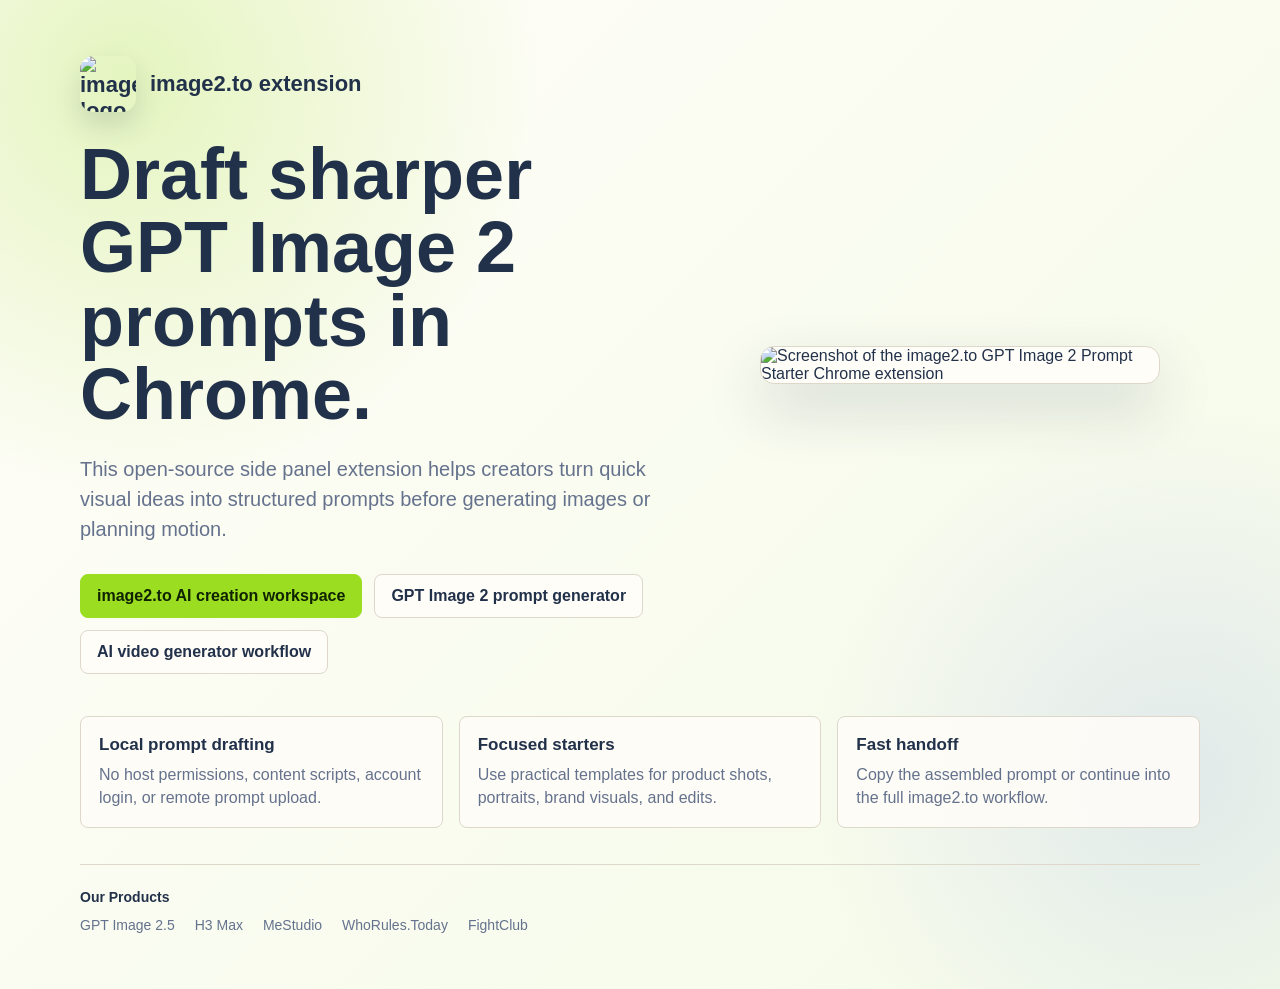
==== docs/index.html @ 69c2fd68 "Add product homepage links to landing page footer" ====
<!doctype html>
<html lang="en">
  <head>
    <meta charset="utf-8" />
    <meta name="viewport" content="width=device-width, initial-scale=1" />
    <title>image2.to GPT Image 2 Prompt Starter</title>
    <meta
      name="description"
      content="Open-source Chrome extension for drafting GPT Image 2 prompts for image2.to."
    />
    <style>
      :root {
        color-scheme: light;
        --bg: #fff9ef;
        --panel: #fffdf8;
        --border: #ddd8ca;
        --text: #22314a;
        --muted: #65728d;
        --primary: #9bdd21;
        --primary-strong: #78ab18;
      }

      * {
        box-sizing: border-box;
      }

      body {
        margin: 0;
        min-height: 100vh;
        background:
          radial-gradient(circle at 10% 8%, rgba(155, 221, 33, 0.26), transparent 28%),
          radial-gradient(circle at 92% 78%, rgba(102, 126, 234, 0.14), transparent 26%),
          linear-gradient(135deg, #fffdf8, #f4fbe8);
        color: var(--text);
        font-family: -apple-system, BlinkMacSystemFont, "Segoe UI", sans-serif;
      }

      main {
        width: min(1120px, calc(100% - 40px));
        margin: 0 auto;
        padding: 56px 0;
      }

      .hero {
        display: grid;
        grid-template-columns: minmax(0, 1fr) minmax(320px, 480px);
        gap: 44px;
        align-items: center;
      }

      .brand {
        display: flex;
        align-items: center;
        gap: 14px;
        margin-bottom: 26px;
        font-weight: 800;
        font-size: 22px;
      }

      .brand img {
        width: 56px;
        height: 56px;
        border-radius: 14px;
        box-shadow: 0 14px 28px rgba(34, 49, 74, 0.14);
      }

      h1 {
        margin: 0;
        max-width: 680px;
        font-size: clamp(40px, 7vw, 72px);
        line-height: 1.02;
        letter-spacing: 0;
      }

      .lead {
        max-width: 640px;
        margin: 22px 0 0;
        color: var(--muted);
        font-size: 20px;
        line-height: 1.5;
      }

      .links {
        display: flex;
        flex-wrap: wrap;
        gap: 12px;
        margin-top: 30px;
      }

      .links a {
        display: inline-flex;
        min-height: 44px;
        align-items: center;
        border-radius: 8px;
        padding: 0 16px;
        border: 1px solid var(--border);
        background: var(--panel);
        color: var(--text);
        font-weight: 700;
        text-decoration: none;
      }

      .links a:first-child {
        border-color: var(--primary);
        background: var(--primary);
        color: #102300;
      }

      .links a:hover {
        border-color: var(--primary-strong);
      }

      .preview {
        overflow: hidden;
        border: 1px solid var(--border);
        border-radius: 14px;
        background: var(--panel);
        box-shadow: 0 24px 58px rgba(34, 49, 74, 0.18);
      }

      .preview img {
        display: block;
        width: 100%;
        height: auto;
      }

      .details {
        display: grid;
        grid-template-columns: repeat(3, minmax(0, 1fr));
        gap: 16px;
        margin-top: 42px;
      }

      .detail {
        border: 1px solid var(--border);
        border-radius: 8px;
        background: rgba(255, 253, 248, 0.86);
        padding: 18px;
      }

      .detail h2 {
        margin: 0 0 8px;
        font-size: 17px;
      }

      .detail p {
        margin: 0;
        color: var(--muted);
        line-height: 1.45;
      }

      footer {
        margin-top: 36px;
        padding-top: 24px;
        border-top: 1px solid var(--border);
        font-size: 14px;
      }

      footer h2 {
        margin: 0 0 12px;
        font-size: inherit;
        font-weight: 600;
      }

      footer ul {
        display: flex;
        flex-wrap: wrap;
        gap: 10px 20px;
        margin: 0;
        padding: 0;
        list-style: none;
      }

      footer a {
        color: var(--muted);
        text-decoration: none;
      }

      footer a:hover {
        text-decoration: underline;
      }

      @media (max-width: 820px) {
        main {
          width: min(100% - 28px, 680px);
          padding: 36px 0;
        }

        .hero,
        .details {
          grid-template-columns: 1fr;
        }
      }
    </style>
  </head>
  <body>
    <main>
      <section class="hero">
        <div>
          <div class="brand">
            <img
              src="https://raw.githubusercontent.com/VulcanEon/image2.to-extension/main/assets/logo.png"
              alt="image2.to logo"
            />
            <span>image2.to extension</span>
          </div>
          <h1>Draft sharper GPT Image 2 prompts in Chrome.</h1>
          <p class="lead">
            This open-source side panel extension helps creators turn quick visual ideas into
            structured prompts before generating images or planning motion.
          </p>
          <nav class="links" aria-label="Related image2.to links">
            <a href="https://image2.to">image2.to AI creation workspace</a>
            <a href="https://image2.to/gpt-image-2">GPT Image 2 prompt generator</a>
            <a href="https://image2.to/ai-video-generator">AI video generator workflow</a>
          </nav>
        </div>
        <figure class="preview">
          <img
            src="https://raw.githubusercontent.com/VulcanEon/image2.to-extension/main/assets/store/popup-screenshot-filled.png"
            alt="Screenshot of the image2.to GPT Image 2 Prompt Starter Chrome extension"
          />
        </figure>
      </section>

      <section class="details" aria-label="Extension highlights">
        <article class="detail">
          <h2>Local prompt drafting</h2>
          <p>No host permissions, content scripts, account login, or remote prompt upload.</p>
        </article>
        <article class="detail">
          <h2>Focused starters</h2>
          <p>Use practical templates for product shots, portraits, brand visuals, and edits.</p>
        </article>
        <article class="detail">
          <h2>Fast handoff</h2>
          <p>Copy the assembled prompt or continue into the full image2.to workflow.</p>
        </article>
      </section>
      <footer data-home-product-links>
        <h2>Our Products</h2>
        <ul>
          <li><a href="https://gptimage25.ai/">GPT Image 2.5</a></li>
          <li><a href="https://h3max.io/">H3 Max</a></li>
          <li><a href="https://mestudio.ai/">MeStudio</a></li>
          <li><a href="https://whorules.today/">WhoRules.Today</a></li>
          <li><a href="https://fightclub.live/">FightClub</a></li>
        </ul>
      </footer>
    </main>
  </body>
</html>
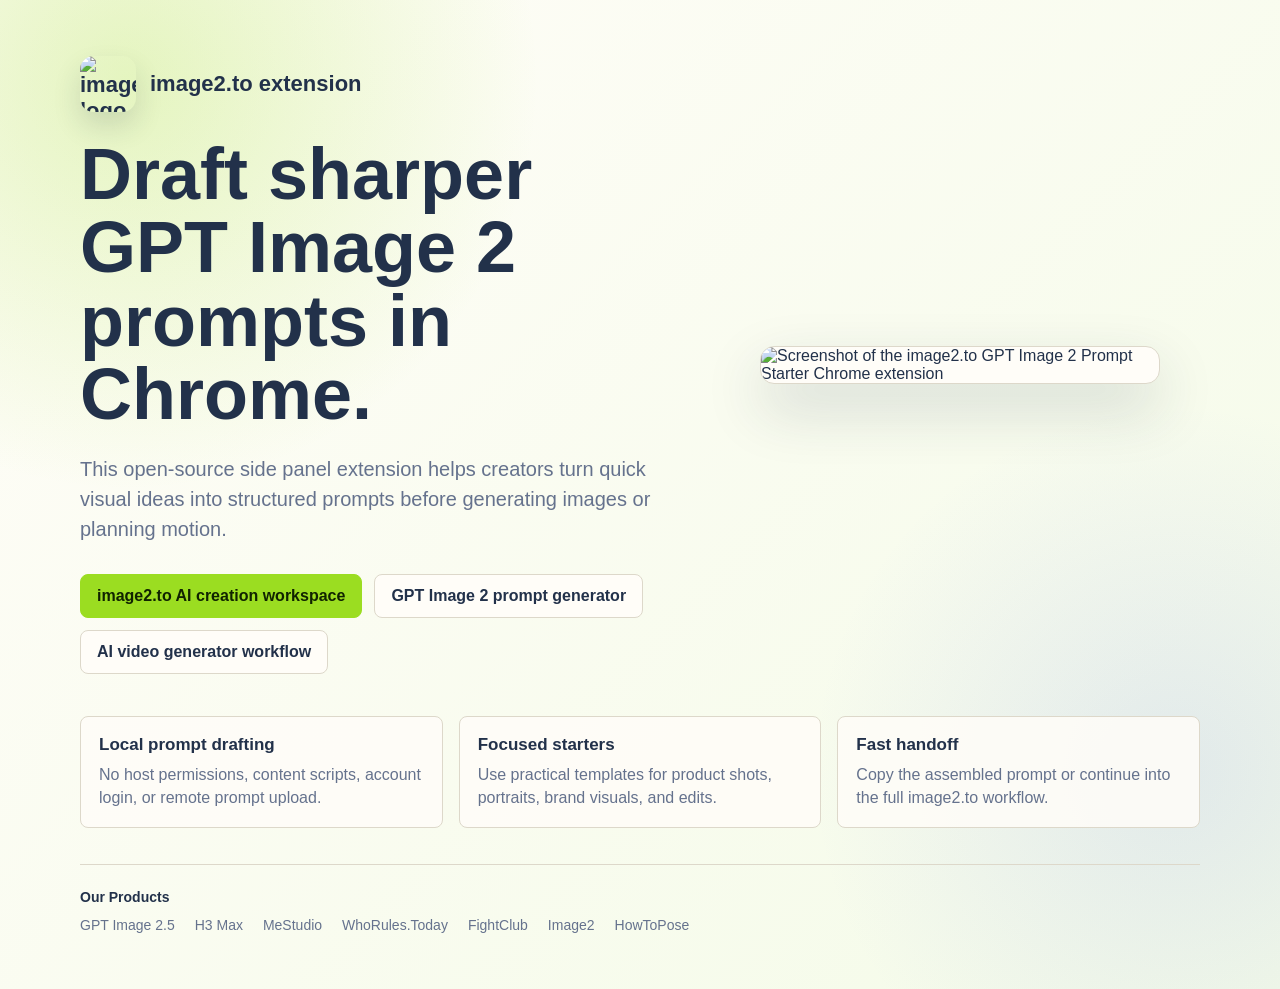
==== commit 2d39c6cb: "Add Image2 and HowToPose homepage links" ====
--- a/docs/index.html
+++ b/docs/index.html
@@ -245,6 +245,8 @@
           <li><a href="https://mestudio.ai/">MeStudio</a></li>
           <li><a href="https://whorules.today/">WhoRules.Today</a></li>
           <li><a href="https://fightclub.live/">FightClub</a></li>
+          <li><a href="https://image2.to/">Image2</a></li>
+          <li><a href="https://howtopose.ai/">HowToPose</a></li>
         </ul>
       </footer>
     </main>
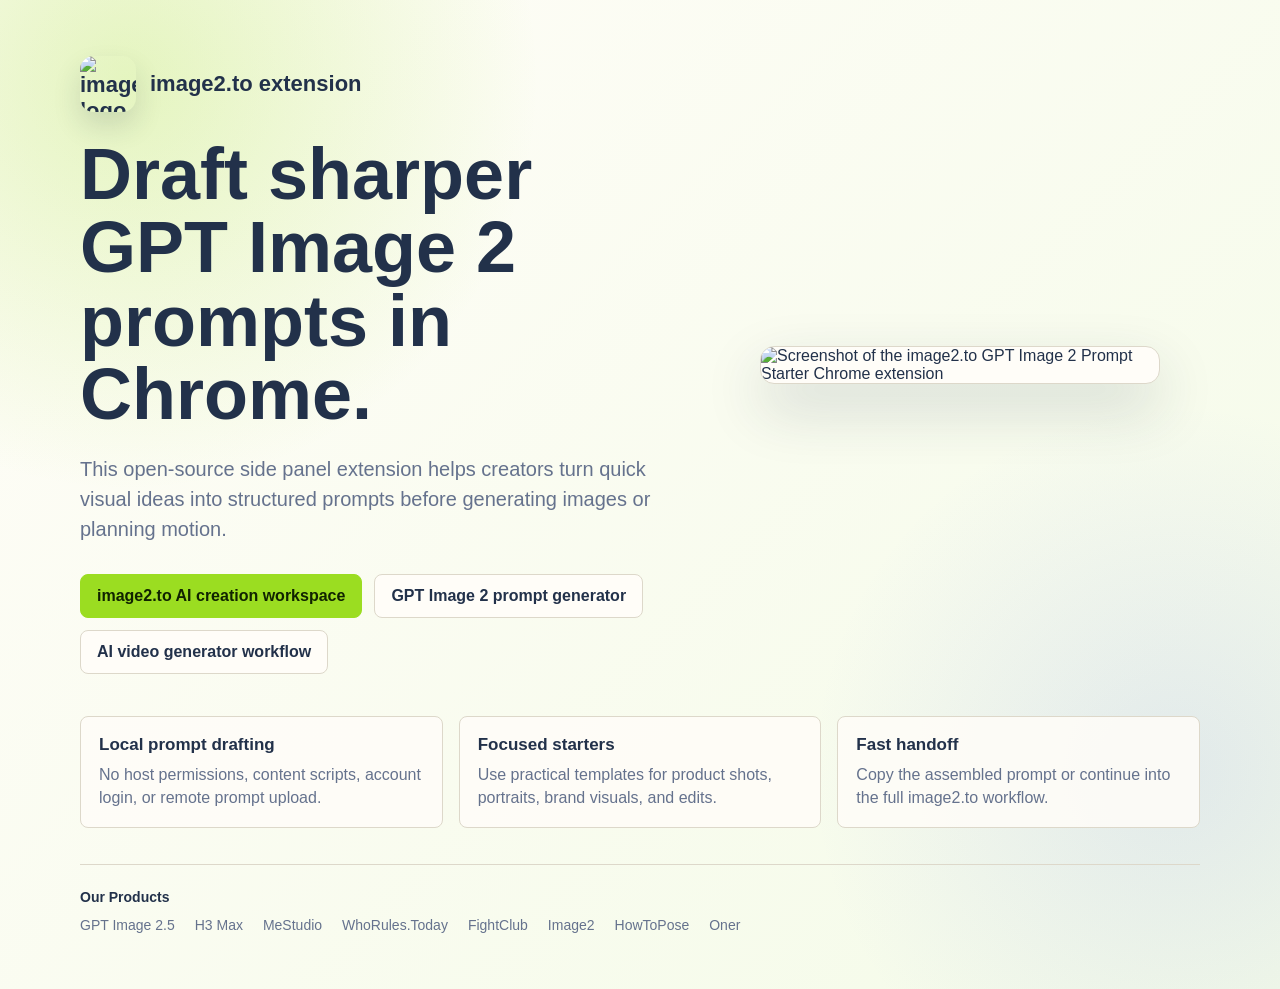
==== commit 562f0eca: "Add Oner homepage to product links" ====
--- a/docs/index.html
+++ b/docs/index.html
@@ -247,6 +247,7 @@
           <li><a href="https://fightclub.live/">FightClub</a></li>
           <li><a href="https://image2.to/">Image2</a></li>
           <li><a href="https://howtopose.ai/">HowToPose</a></li>
+          <li><a href="https://oner.app/">Oner</a></li>
         </ul>
       </footer>
     </main>
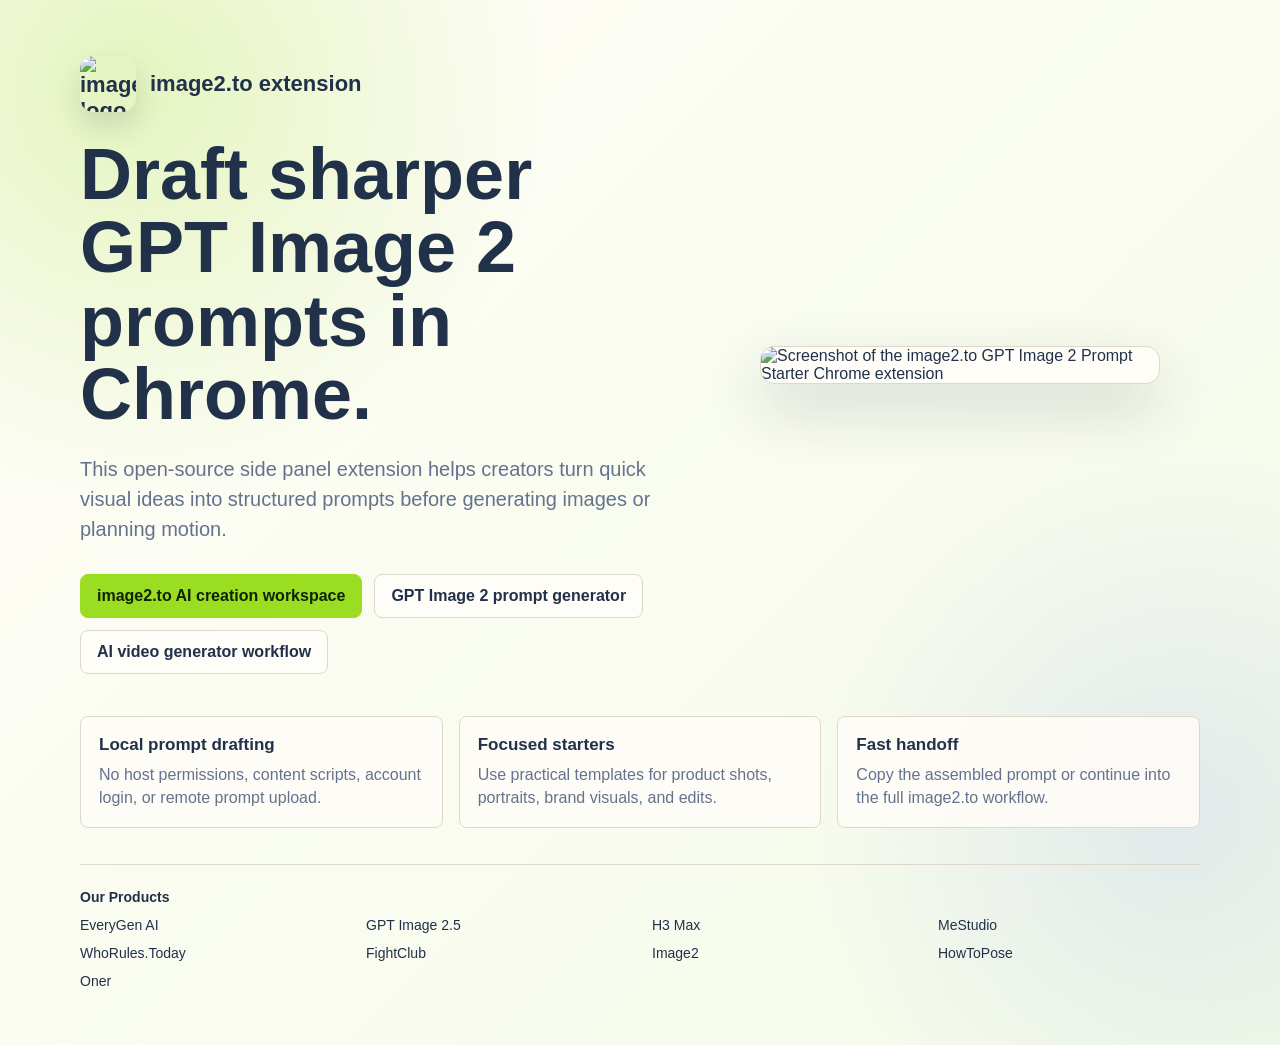
==== commit f58387a4: "Display product footer directory and add EveryGen AI" ====
--- a/docs/index.html
+++ b/docs/index.html
@@ -191,7 +191,10 @@
           grid-template-columns: 1fr;
         }
       }
-    </style>
+    [data-home-product-links] ul { display: grid; grid-template-columns: repeat(2, minmax(0, 1fr)); gap: 12px 24px; }
+[data-home-product-links] a { color: var(--text); overflow-wrap: anywhere; }
+@media (min-width: 768px) { [data-home-product-links] ul { grid-template-columns: repeat(4, minmax(0, 1fr)); } }
+</style>
   </head>
   <body>
     <main>
@@ -237,9 +240,10 @@
           <p>Copy the assembled prompt or continue into the full image2.to workflow.</p>
         </article>
       </section>
-      <footer data-home-product-links>
+      <footer data-home-product-links data-testid="home-product-links" aria-label="Our Products">
         <h2>Our Products</h2>
         <ul>
+          <li><a href="https://everygenai.app/">EveryGen AI</a></li>
           <li><a href="https://gptimage25.ai/">GPT Image 2.5</a></li>
           <li><a href="https://h3max.io/">H3 Max</a></li>
           <li><a href="https://mestudio.ai/">MeStudio</a></li>
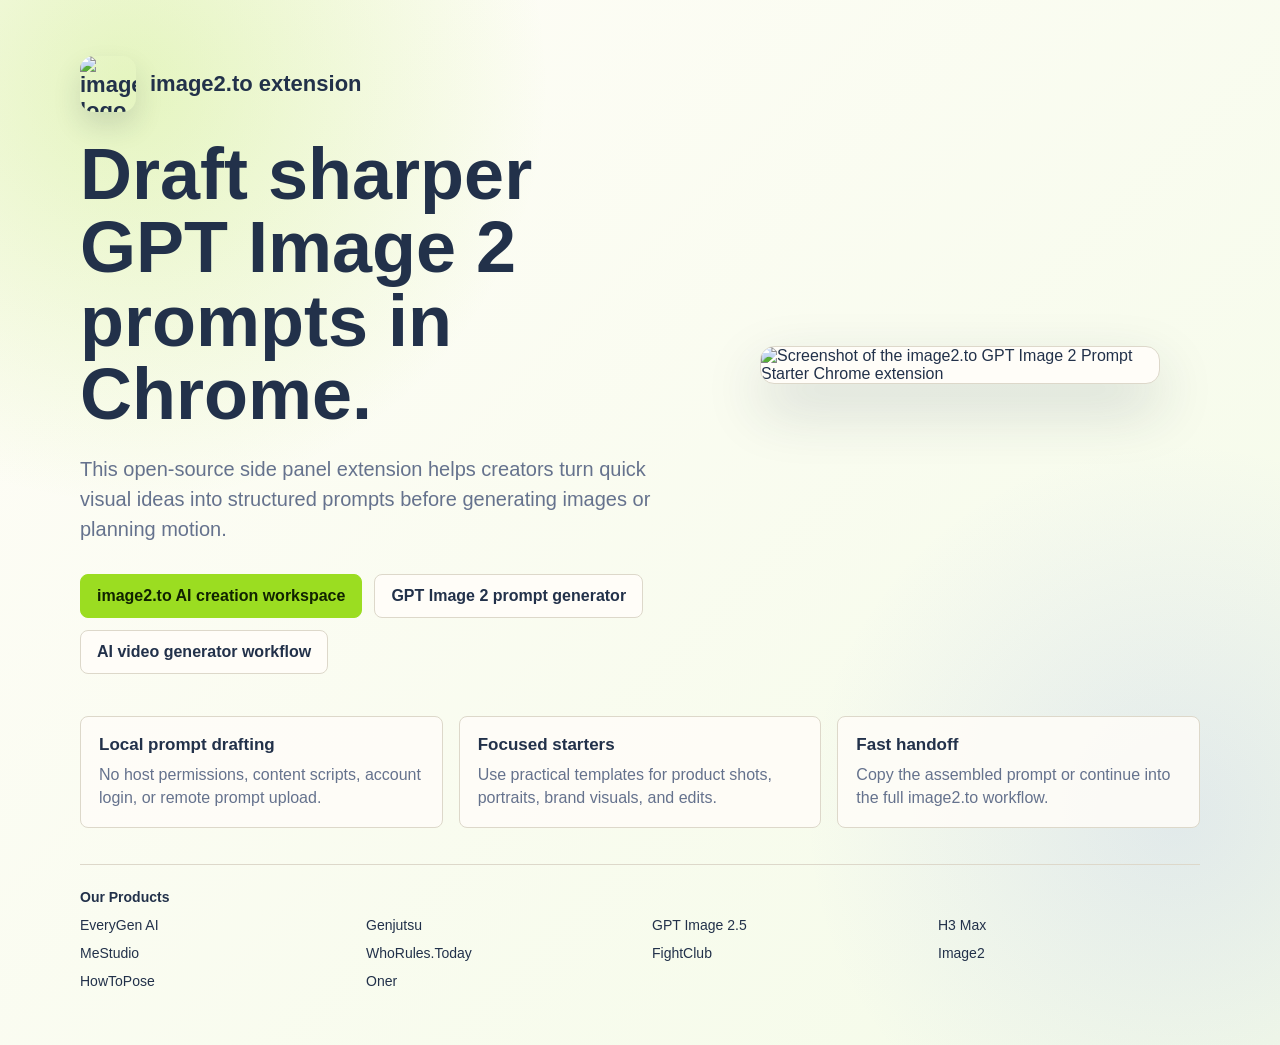
==== commit 9309f708: "Add Genjutsu to product footer" ====
--- a/docs/index.html
+++ b/docs/index.html
@@ -244,6 +244,7 @@
         <h2>Our Products</h2>
         <ul>
           <li><a href="https://everygenai.app/">EveryGen AI</a></li>
+<li><a href="https://genjutsu.tv/">Genjutsu</a></li>
           <li><a href="https://gptimage25.ai/">GPT Image 2.5</a></li>
           <li><a href="https://h3max.io/">H3 Max</a></li>
           <li><a href="https://mestudio.ai/">MeStudio</a></li>
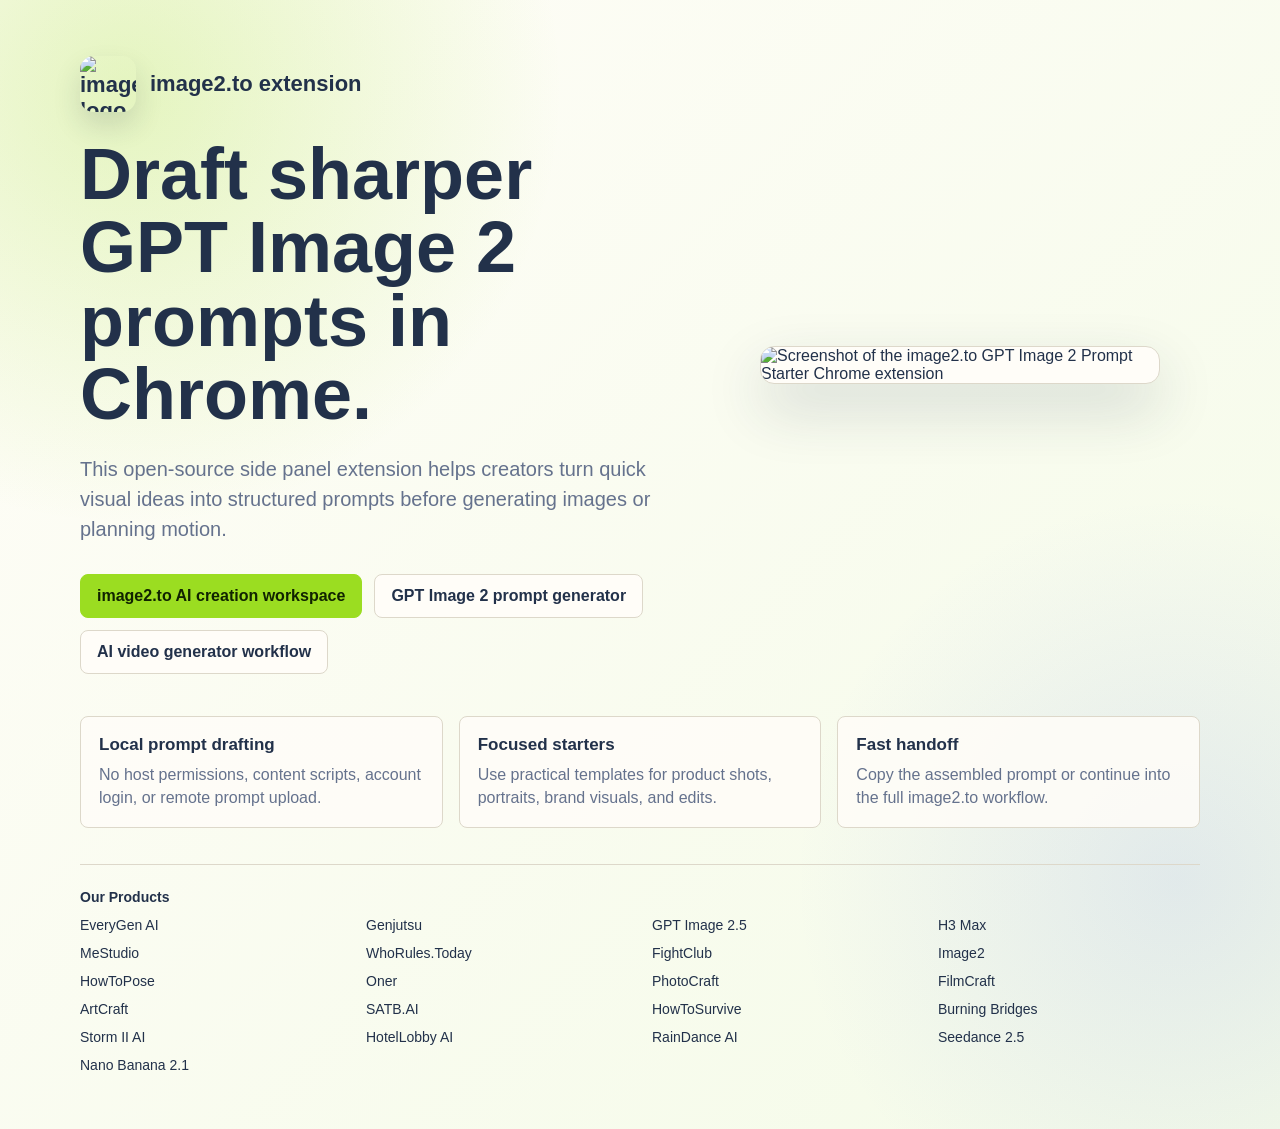
==== commit fbdeeaf4: "Complete homepage product footer links" ====
--- a/docs/index.html
+++ b/docs/index.html
@@ -28,11 +28,19 @@
         margin: 0;
         min-height: 100vh;
         background:
-          radial-gradient(circle at 10% 8%, rgba(155, 221, 33, 0.26), transparent 28%),
-          radial-gradient(circle at 92% 78%, rgba(102, 126, 234, 0.14), transparent 26%),
+          radial-gradient(
+            circle at 10% 8%,
+            rgba(155, 221, 33, 0.26),
+            transparent 28%
+          ),
+          radial-gradient(
+            circle at 92% 78%,
+            rgba(102, 126, 234, 0.14),
+            transparent 26%
+          ),
           linear-gradient(135deg, #fffdf8, #f4fbe8);
         color: var(--text);
-        font-family: -apple-system, BlinkMacSystemFont, "Segoe UI", sans-serif;
+        font-family: -apple-system, BlinkMacSystemFont, 'Segoe UI', sans-serif;
       }
 
       main {
@@ -191,10 +199,21 @@
           grid-template-columns: 1fr;
         }
       }
-    [data-home-product-links] ul { display: grid; grid-template-columns: repeat(2, minmax(0, 1fr)); gap: 12px 24px; }
-[data-home-product-links] a { color: var(--text); overflow-wrap: anywhere; }
-@media (min-width: 768px) { [data-home-product-links] ul { grid-template-columns: repeat(4, minmax(0, 1fr)); } }
-</style>
+      [data-home-product-links] ul {
+        display: grid;
+        grid-template-columns: repeat(2, minmax(0, 1fr));
+        gap: 12px 24px;
+      }
+      [data-home-product-links] a {
+        color: var(--text);
+        overflow-wrap: anywhere;
+      }
+      @media (min-width: 768px) {
+        [data-home-product-links] ul {
+          grid-template-columns: repeat(4, minmax(0, 1fr));
+        }
+      }
+    </style>
   </head>
   <body>
     <main>
@@ -209,13 +228,18 @@
           </div>
           <h1>Draft sharper GPT Image 2 prompts in Chrome.</h1>
           <p class="lead">
-            This open-source side panel extension helps creators turn quick visual ideas into
-            structured prompts before generating images or planning motion.
+            This open-source side panel extension helps creators turn quick
+            visual ideas into structured prompts before generating images or
+            planning motion.
           </p>
           <nav class="links" aria-label="Related image2.to links">
             <a href="https://image2.to">image2.to AI creation workspace</a>
-            <a href="https://image2.to/gpt-image-2">GPT Image 2 prompt generator</a>
-            <a href="https://image2.to/ai-video-generator">AI video generator workflow</a>
+            <a href="https://image2.to/gpt-image-2"
+              >GPT Image 2 prompt generator</a
+            >
+            <a href="https://image2.to/ai-video-generator"
+              >AI video generator workflow</a
+            >
           </nav>
         </div>
         <figure class="preview">
@@ -229,30 +253,180 @@
       <section class="details" aria-label="Extension highlights">
         <article class="detail">
           <h2>Local prompt drafting</h2>
-          <p>No host permissions, content scripts, account login, or remote prompt upload.</p>
+          <p>
+            No host permissions, content scripts, account login, or remote
+            prompt upload.
+          </p>
         </article>
         <article class="detail">
           <h2>Focused starters</h2>
-          <p>Use practical templates for product shots, portraits, brand visuals, and edits.</p>
+          <p>
+            Use practical templates for product shots, portraits, brand visuals,
+            and edits.
+          </p>
         </article>
         <article class="detail">
           <h2>Fast handoff</h2>
-          <p>Copy the assembled prompt or continue into the full image2.to workflow.</p>
+          <p>
+            Copy the assembled prompt or continue into the full image2.to
+            workflow.
+          </p>
         </article>
       </section>
-      <footer data-home-product-links data-testid="home-product-links" aria-label="Our Products">
+      <footer
+        data-home-product-links
+        data-testid="home-product-links"
+        aria-label="Our Products"
+      >
         <h2>Our Products</h2>
         <ul>
-          <li><a href="https://everygenai.app/">EveryGen AI</a></li>
-<li><a href="https://genjutsu.tv/">Genjutsu</a></li>
-          <li><a href="https://gptimage25.ai/">GPT Image 2.5</a></li>
-          <li><a href="https://h3max.io/">H3 Max</a></li>
-          <li><a href="https://mestudio.ai/">MeStudio</a></li>
-          <li><a href="https://whorules.today/">WhoRules.Today</a></li>
-          <li><a href="https://fightclub.live/">FightClub</a></li>
-          <li><a href="https://image2.to/">Image2</a></li>
-          <li><a href="https://howtopose.ai/">HowToPose</a></li>
-          <li><a href="https://oner.app/">Oner</a></li>
+          <li class="min-w-0">
+            <a
+              href="https://everygenai.app/"
+              class="inline-block max-w-full break-words text-inherit underline-offset-4 hover:underline focus-visible:rounded-sm focus-visible:outline-2 focus-visible:outline-offset-4"
+              >EveryGen AI</a
+            >
+          </li>
+          <li class="min-w-0">
+            <a
+              href="https://genjutsu.tv/"
+              class="inline-block max-w-full break-words text-inherit underline-offset-4 hover:underline focus-visible:rounded-sm focus-visible:outline-2 focus-visible:outline-offset-4"
+              >Genjutsu</a
+            >
+          </li>
+          <li class="min-w-0">
+            <a
+              href="https://gptimage25.ai/"
+              class="inline-block max-w-full break-words text-inherit underline-offset-4 hover:underline focus-visible:rounded-sm focus-visible:outline-2 focus-visible:outline-offset-4"
+              >GPT Image 2.5</a
+            >
+          </li>
+          <li class="min-w-0">
+            <a
+              href="https://h3max.io/"
+              class="inline-block max-w-full break-words text-inherit underline-offset-4 hover:underline focus-visible:rounded-sm focus-visible:outline-2 focus-visible:outline-offset-4"
+              >H3 Max</a
+            >
+          </li>
+          <li class="min-w-0">
+            <a
+              href="https://mestudio.ai/"
+              class="inline-block max-w-full break-words text-inherit underline-offset-4 hover:underline focus-visible:rounded-sm focus-visible:outline-2 focus-visible:outline-offset-4"
+              >MeStudio</a
+            >
+          </li>
+          <li class="min-w-0">
+            <a
+              href="https://whorules.today/"
+              class="inline-block max-w-full break-words text-inherit underline-offset-4 hover:underline focus-visible:rounded-sm focus-visible:outline-2 focus-visible:outline-offset-4"
+              >WhoRules.Today</a
+            >
+          </li>
+          <li class="min-w-0">
+            <a
+              href="https://fightclub.live/"
+              class="inline-block max-w-full break-words text-inherit underline-offset-4 hover:underline focus-visible:rounded-sm focus-visible:outline-2 focus-visible:outline-offset-4"
+              >FightClub</a
+            >
+          </li>
+          <li class="min-w-0">
+            <a
+              href="https://image2.to/"
+              class="inline-block max-w-full break-words text-inherit underline-offset-4 hover:underline focus-visible:rounded-sm focus-visible:outline-2 focus-visible:outline-offset-4"
+              >Image2</a
+            >
+          </li>
+          <li class="min-w-0">
+            <a
+              href="https://howtopose.ai/"
+              class="inline-block max-w-full break-words text-inherit underline-offset-4 hover:underline focus-visible:rounded-sm focus-visible:outline-2 focus-visible:outline-offset-4"
+              >HowToPose</a
+            >
+          </li>
+          <li class="min-w-0">
+            <a
+              href="https://oner.app/"
+              class="inline-block max-w-full break-words text-inherit underline-offset-4 hover:underline focus-visible:rounded-sm focus-visible:outline-2 focus-visible:outline-offset-4"
+              >Oner</a
+            >
+          </li>
+          <li class="min-w-0">
+            <a
+              href="https://photocraft.shop/"
+              class="inline-block max-w-full break-words text-inherit underline-offset-4 hover:underline focus-visible:rounded-sm focus-visible:outline-2 focus-visible:outline-offset-4"
+              >PhotoCraft</a
+            >
+          </li>
+          <li class="min-w-0">
+            <a
+              href="https://filmcraft.tools/"
+              class="inline-block max-w-full break-words text-inherit underline-offset-4 hover:underline focus-visible:rounded-sm focus-visible:outline-2 focus-visible:outline-offset-4"
+              >FilmCraft</a
+            >
+          </li>
+          <li class="min-w-0">
+            <a
+              href="https://artcraft.tools/"
+              class="inline-block max-w-full break-words text-inherit underline-offset-4 hover:underline focus-visible:rounded-sm focus-visible:outline-2 focus-visible:outline-offset-4"
+              >ArtCraft</a
+            >
+          </li>
+          <li class="min-w-0">
+            <a
+              href="https://satb.ai/"
+              class="inline-block max-w-full break-words text-inherit underline-offset-4 hover:underline focus-visible:rounded-sm focus-visible:outline-2 focus-visible:outline-offset-4"
+              >SATB.AI</a
+            >
+          </li>
+          <li class="min-w-0">
+            <a
+              href="https://howtosurvive.ai/"
+              class="inline-block max-w-full break-words text-inherit underline-offset-4 hover:underline focus-visible:rounded-sm focus-visible:outline-2 focus-visible:outline-offset-4"
+              >HowToSurvive</a
+            >
+          </li>
+          <li class="min-w-0">
+            <a
+              href="https://burningbridges.ai/"
+              class="inline-block max-w-full break-words text-inherit underline-offset-4 hover:underline focus-visible:rounded-sm focus-visible:outline-2 focus-visible:outline-offset-4"
+              >Burning Bridges</a
+            >
+          </li>
+          <li class="min-w-0">
+            <a
+              href="https://stormiiai.com/"
+              class="inline-block max-w-full break-words text-inherit underline-offset-4 hover:underline focus-visible:rounded-sm focus-visible:outline-2 focus-visible:outline-offset-4"
+              >Storm II AI</a
+            >
+          </li>
+          <li class="min-w-0">
+            <a
+              href="https://hotellobbyai.tv/"
+              class="inline-block max-w-full break-words text-inherit underline-offset-4 hover:underline focus-visible:rounded-sm focus-visible:outline-2 focus-visible:outline-offset-4"
+              >HotelLobby AI</a
+            >
+          </li>
+          <li class="min-w-0">
+            <a
+              href="https://raindanceai.xyz/"
+              class="inline-block max-w-full break-words text-inherit underline-offset-4 hover:underline focus-visible:rounded-sm focus-visible:outline-2 focus-visible:outline-offset-4"
+              >RainDance AI</a
+            >
+          </li>
+          <li class="min-w-0">
+            <a
+              href="https://seedance25.si/"
+              class="inline-block max-w-full break-words text-inherit underline-offset-4 hover:underline focus-visible:rounded-sm focus-visible:outline-2 focus-visible:outline-offset-4"
+              >Seedance 2.5</a
+            >
+          </li>
+          <li class="min-w-0">
+            <a
+              href="https://nanobanana21ai.app/"
+              class="inline-block max-w-full break-words text-inherit underline-offset-4 hover:underline focus-visible:rounded-sm focus-visible:outline-2 focus-visible:outline-offset-4"
+              >Nano Banana 2.1</a
+            >
+          </li>
         </ul>
       </footer>
     </main>
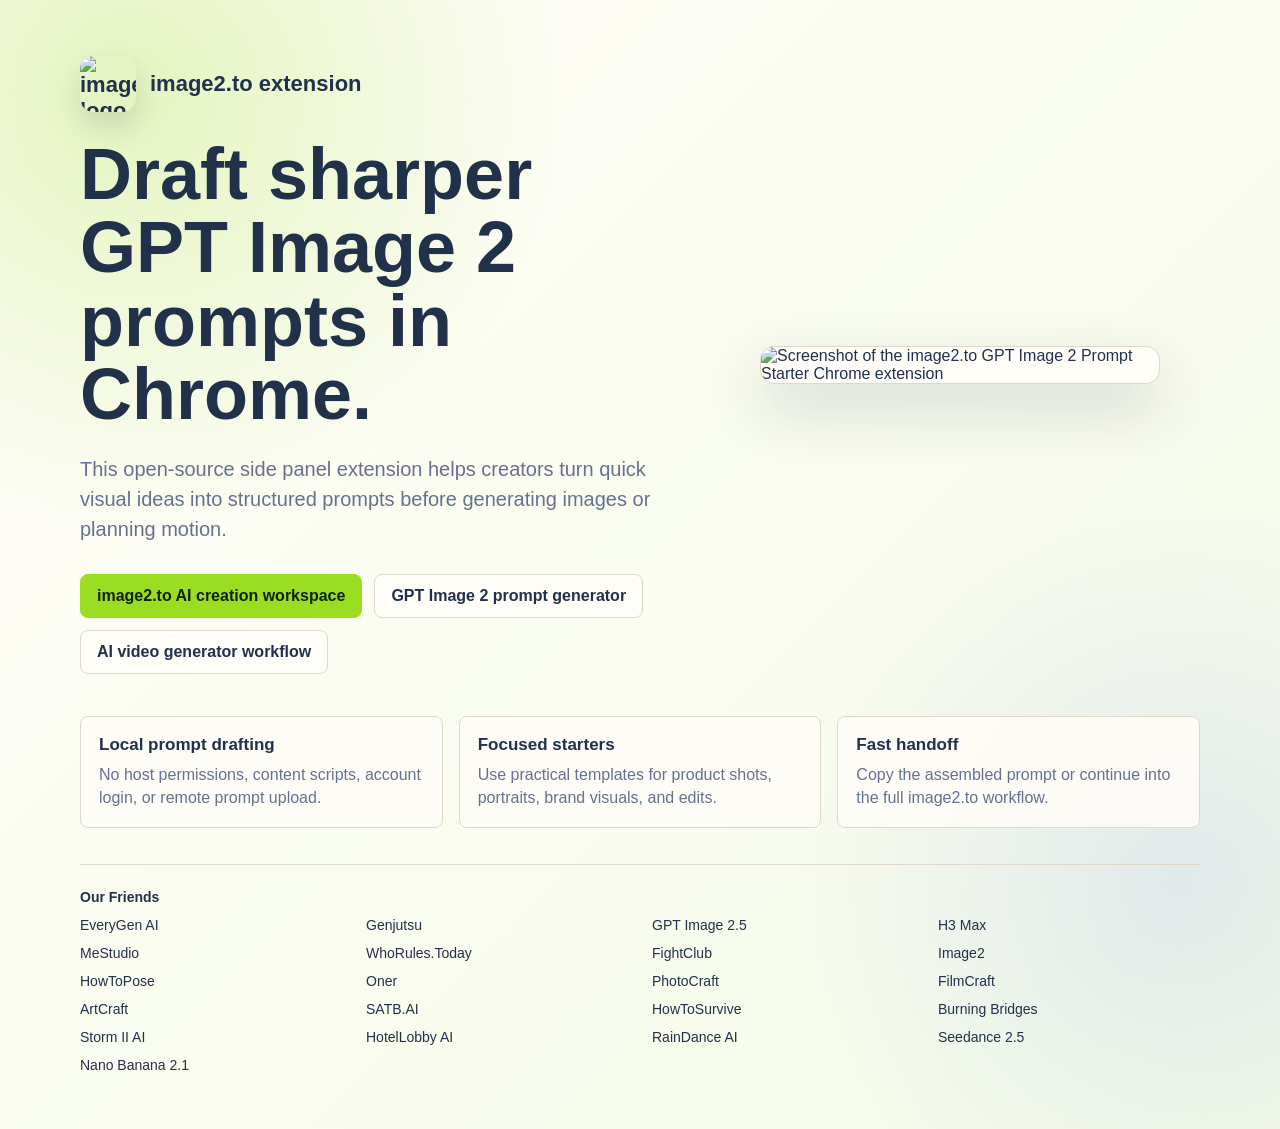
==== commit 798725ab: "Rename footer directory to Our Friends" ====
--- a/docs/index.html
+++ b/docs/index.html
@@ -276,9 +276,9 @@
       <footer
         data-home-product-links
         data-testid="home-product-links"
-        aria-label="Our Products"
+        aria-label="Our Friends"
       >
-        <h2>Our Products</h2>
+        <h2>Our Friends</h2>
         <ul>
           <li class="min-w-0">
             <a
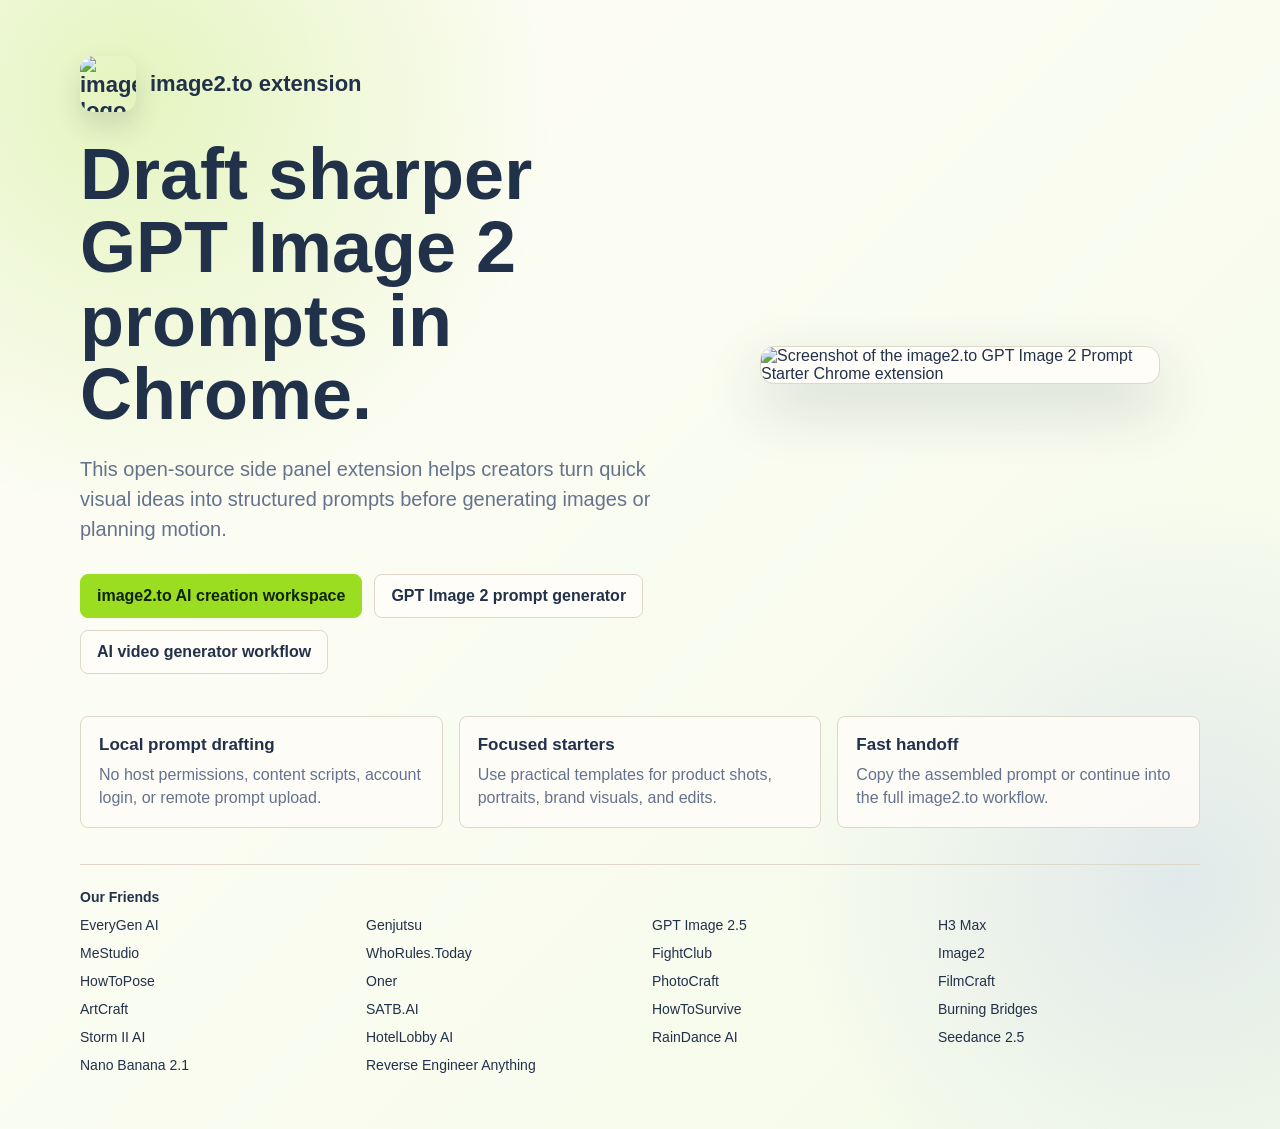
==== commit 425a78bc: "Add Reverse Engineer Anything to Our Friends footer" ====
--- a/docs/index.html
+++ b/docs/index.html
@@ -427,6 +427,13 @@
               >Nano Banana 2.1</a
             >
           </li>
+          <li class="min-w-0">
+            <a
+              href="https://reverseengineeranything.app/"
+              class="inline-block max-w-full break-words text-inherit underline-offset-4 hover:underline focus-visible:rounded-sm focus-visible:outline-2 focus-visible:outline-offset-4"
+              >Reverse Engineer Anything</a
+            >
+          </li>
         </ul>
       </footer>
     </main>
